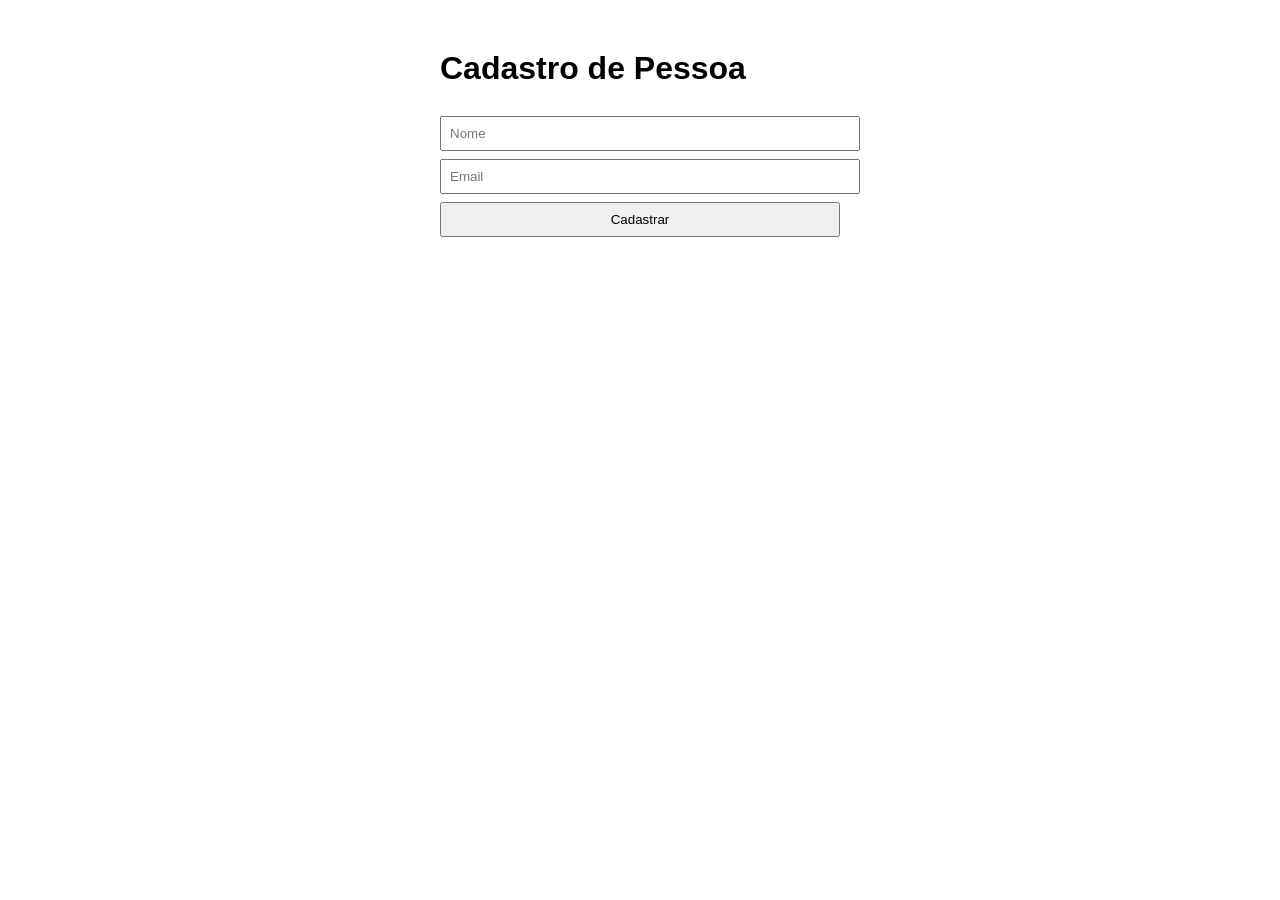
==== frontend/index.html @ 58a5f391 "endpoint spring" ====
<!DOCTYPE html>
<html lang='pt-BR'>

<head>
    <meta charset='UTF-8'>
    <meta name='viewport' content='width=device-width, initial-scale=1.0'>
    <title>Cadastro</title>
    <link rel='stylesheet' href='css/style.css'>
</head>

<body>
    <div class='container'>
        <h1>Cadastro de Pessoa</h1>
        <form id='formPessoa'><input id='nome' placeholder='Nome' required><input id='email' type='email'
                placeholder='Email' required><button type='submit'>Cadastrar</button></form>
        <div id='resultado'></div>
        <div id='uuid'></div>
        
    </div>
    <script src='js/app.js'></script>
</body>

</html>
---- frontend/css/style.css ----
body {
    font-family: Arial
}

.container {
    width: 400px;
    margin: 50px auto
}

input,
button {
    width: 100%;
    padding: 8px;
    margin-top: 8px
}
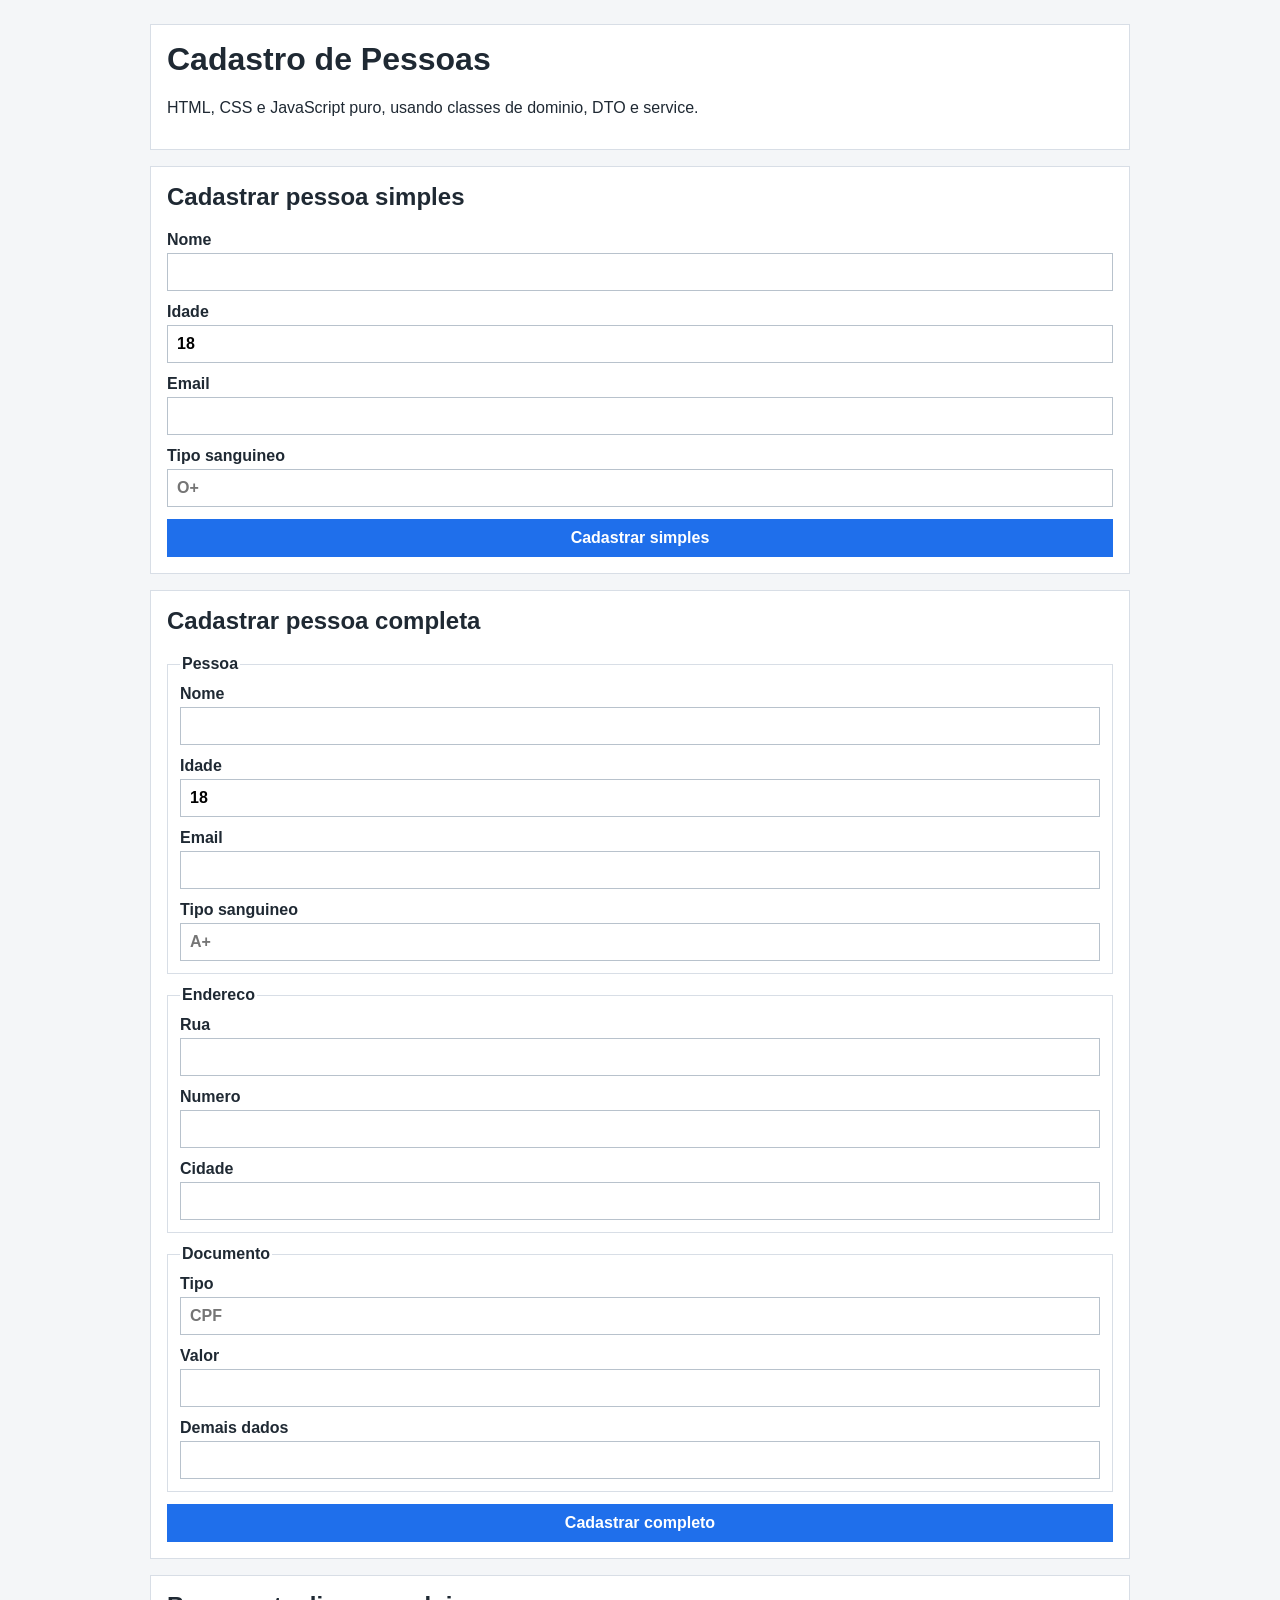
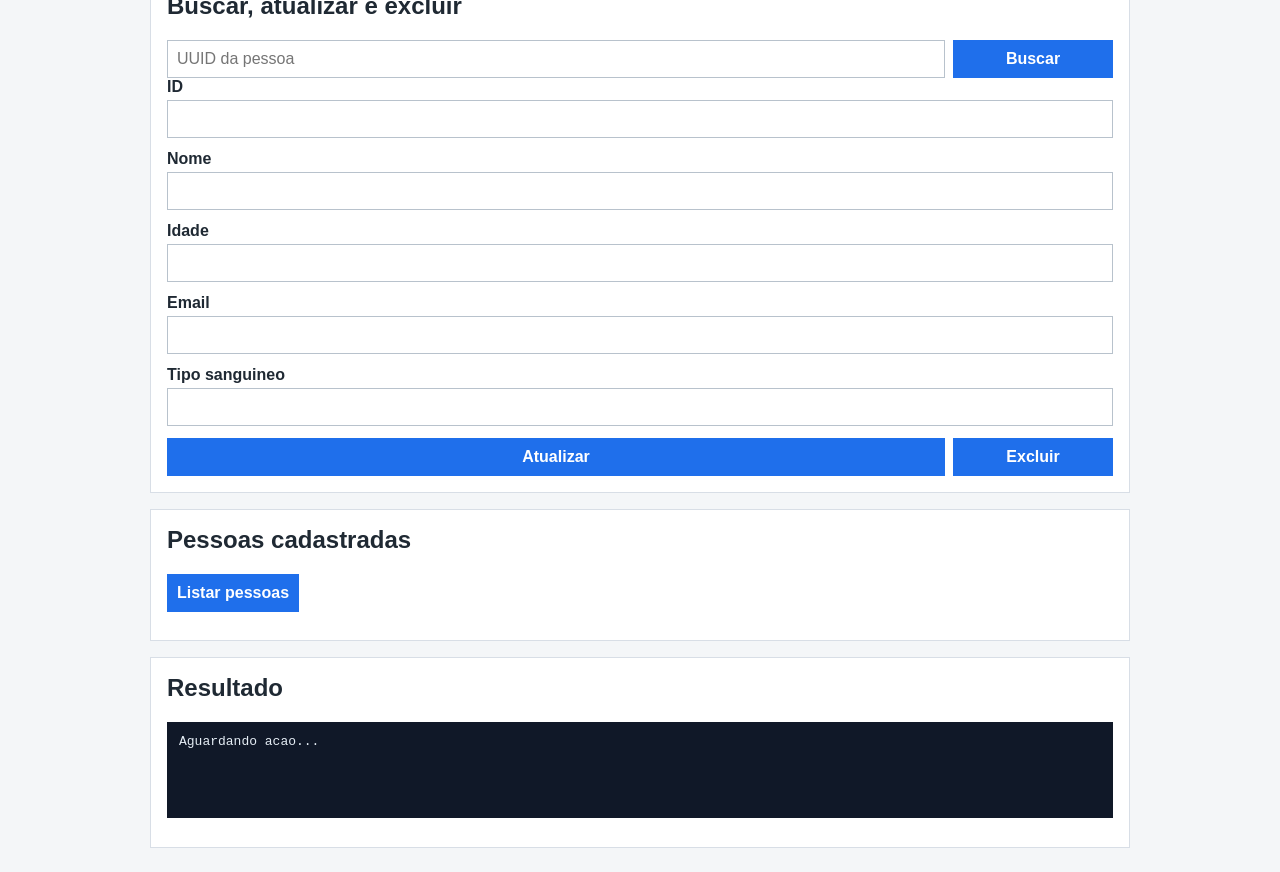
==== commit 6bf8560d: "Organiza frontend rustico com modulos JavaScript" ====
--- a/frontend/index.html
+++ b/frontend/index.html
@@ -1,23 +1,147 @@
 <!DOCTYPE html>
-<html lang='pt-BR'>
+<html lang="pt-BR">
 
 <head>
-    <meta charset='UTF-8'>
-    <meta name='viewport' content='width=device-width, initial-scale=1.0'>
-    <title>Cadastro</title>
-    <link rel='stylesheet' href='css/style.css'>
+    <meta charset="UTF-8">
+    <meta name="viewport" content="width=device-width, initial-scale=1.0">
+    <title>Cadastro de Pessoas</title>
+    <link rel="stylesheet" href="css/style.css">
 </head>
 
 <body>
-    <div class='container'>
-        <h1>Cadastro de Pessoa</h1>
-        <form id='formPessoa'><input id='nome' placeholder='Nome' required><input id='email' type='email'
-                placeholder='Email' required><button type='submit'>Cadastrar</button></form>
-        <div id='resultado'></div>
-        <div id='uuid'></div>
-        
-    </div>
-    <script src='js/app.js'></script>
+    <main class="container">
+        <header>
+            <h1>Cadastro de Pessoas</h1>
+            <p>HTML, CSS e JavaScript puro, usando classes de dominio, DTO e service.</p>
+        </header>
+
+        <section>
+            <h2>Cadastrar pessoa simples</h2>
+            <form id="formPessoaSimples">
+                <label>Nome
+                    <input id="simplesNome" required>
+                </label>
+
+                <label>Idade
+                    <input id="simplesIdade" type="number" min="18" max="99" value="18" required>
+                </label>
+
+                <label>Email
+                    <input id="simplesEmail" type="email" required>
+                </label>
+
+                <label>Tipo sanguineo
+                    <input id="simplesTipoSanguineo" placeholder="O+">
+                </label>
+
+                <button type="submit">Cadastrar simples</button>
+            </form>
+        </section>
+
+        <section>
+            <h2>Cadastrar pessoa completa</h2>
+            <form id="formPessoaCompleta">
+                <fieldset>
+                    <legend>Pessoa</legend>
+                    <label>Nome
+                        <input id="completoNome" required>
+                    </label>
+
+                    <label>Idade
+                        <input id="completoIdade" type="number" min="18" max="99" value="18" required>
+                    </label>
+
+                    <label>Email
+                        <input id="completoEmail" type="email" required>
+                    </label>
+
+                    <label>Tipo sanguineo
+                        <input id="completoTipoSanguineo" placeholder="A+">
+                    </label>
+                </fieldset>
+
+                <fieldset>
+                    <legend>Endereco</legend>
+                    <label>Rua
+                        <input id="enderecoRua">
+                    </label>
+
+                    <label>Numero
+                        <input id="enderecoNumero">
+                    </label>
+
+                    <label>Cidade
+                        <input id="enderecoCidade">
+                    </label>
+                </fieldset>
+
+                <fieldset>
+                    <legend>Documento</legend>
+                    <label>Tipo
+                        <input id="documentoTipo" placeholder="CPF">
+                    </label>
+
+                    <label>Valor
+                        <input id="documentoValor">
+                    </label>
+
+                    <label>Demais dados
+                        <input id="documentoDemaisDados">
+                    </label>
+                </fieldset>
+
+                <button type="submit">Cadastrar completo</button>
+            </form>
+        </section>
+
+        <section>
+            <h2>Buscar, atualizar e excluir</h2>
+            <form id="formBuscarPessoa" class="linha">
+                <input id="buscarId" placeholder="UUID da pessoa" required>
+                <button type="submit">Buscar</button>
+            </form>
+
+            <form id="formAtualizarPessoa">
+                <label>ID
+                    <input id="atualizarId" required>
+                </label>
+
+                <label>Nome
+                    <input id="atualizarNome" required>
+                </label>
+
+                <label>Idade
+                    <input id="atualizarIdade" type="number" min="18" max="99" required>
+                </label>
+
+                <label>Email
+                    <input id="atualizarEmail" type="email" required>
+                </label>
+
+                <label>Tipo sanguineo
+                    <input id="atualizarTipoSanguineo">
+                </label>
+
+                <div class="linha">
+                    <button type="submit">Atualizar</button>
+                    <button type="button" id="btnExcluir">Excluir</button>
+                </div>
+            </form>
+        </section>
+
+        <section>
+            <h2>Pessoas cadastradas</h2>
+            <button id="btnListar" type="button">Listar pessoas</button>
+            <div id="listaPessoas" class="lista"></div>
+        </section>
+
+        <section>
+            <h2>Resultado</h2>
+            <pre id="resultado">Aguardando acao...</pre>
+        </section>
+    </main>
+
+    <script type="module" src="js/app.js"></script>
 </body>
 
-</html>+</html>
--- a/frontend/css/style.css
+++ b/frontend/css/style.css
@@ -1,15 +1,103 @@
+* {
+    box-sizing: border-box;
+}
+
 body {
-    font-family: Arial
+    margin: 0;
+    background: #f4f6f8;
+    color: #1f2933;
+    font-family: Arial, sans-serif;
 }
 
 .container {
-    width: 400px;
-    margin: 50px auto
+    width: min(980px, calc(100% - 24px));
+    margin: 24px auto;
+}
+
+header,
+section {
+    background: #ffffff;
+    border: 1px solid #d8dee6;
+    margin-bottom: 16px;
+    padding: 16px;
+}
+
+h1,
+h2,
+p {
+    margin-top: 0;
+}
+
+form {
+    display: grid;
+    gap: 12px;
+}
+
+fieldset {
+    border: 1px solid #d8dee6;
+    display: grid;
+    gap: 12px;
+    margin: 0;
+    padding: 12px;
+}
+
+legend {
+    font-weight: bold;
+}
+
+label {
+    display: grid;
+    gap: 4px;
+    font-weight: bold;
 }
 
 input,
 button {
-    width: 100%;
-    padding: 8px;
-    margin-top: 8px
-}+    border: 1px solid #b8c2cc;
+    font: inherit;
+    padding: 9px;
+}
+
+button {
+    background: #1f6feb;
+    border-color: #1f6feb;
+    color: #ffffff;
+    cursor: pointer;
+    font-weight: bold;
+}
+
+button:hover {
+    background: #1558bf;
+}
+
+.linha {
+    display: grid;
+    gap: 8px;
+    grid-template-columns: 1fr 160px;
+}
+
+.lista {
+    display: grid;
+    gap: 8px;
+    margin-top: 12px;
+}
+
+.item-pessoa {
+    border: 1px solid #d8dee6;
+    padding: 10px;
+}
+
+pre {
+    background: #101828;
+    color: #e5edf5;
+    min-height: 96px;
+    overflow: auto;
+    padding: 12px;
+    white-space: pre-wrap;
+}
+
+@media (max-width: 700px) {
+    .linha {
+        grid-template-columns: 1fr;
+    }
+}
